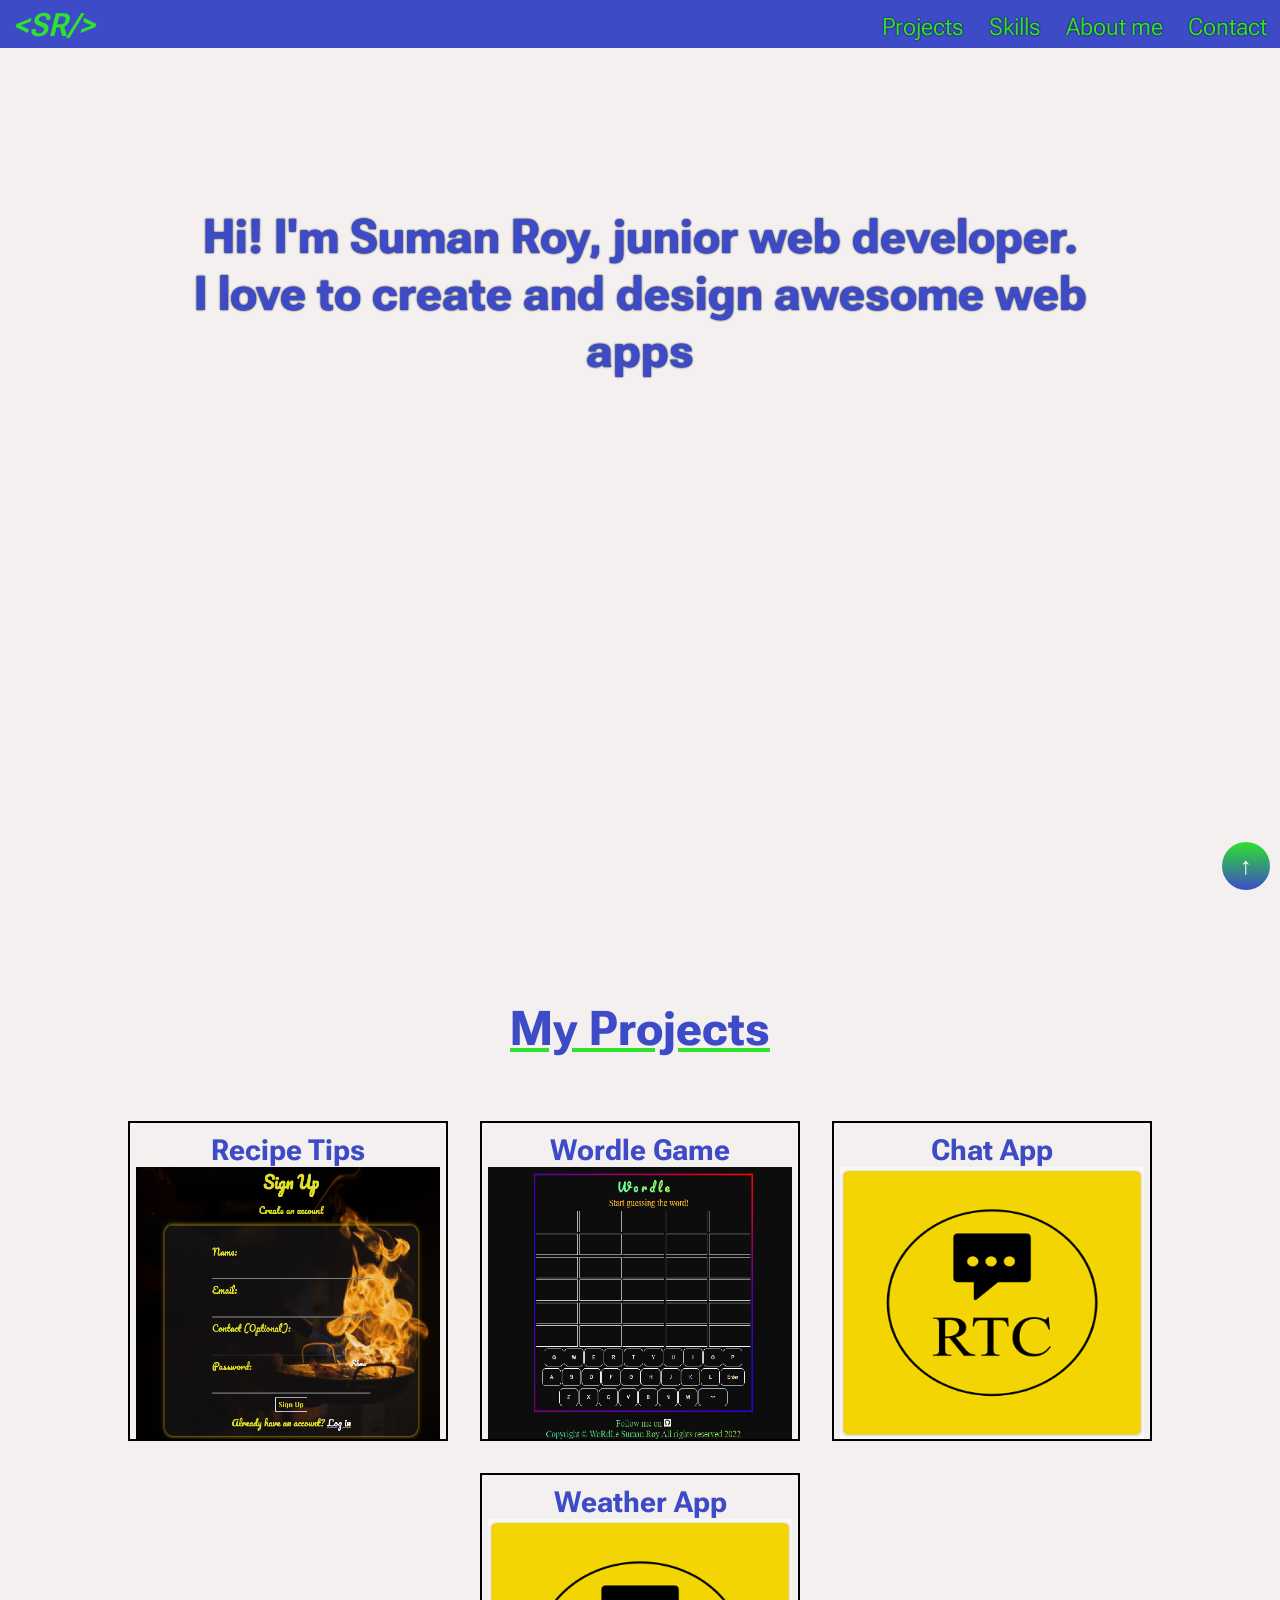
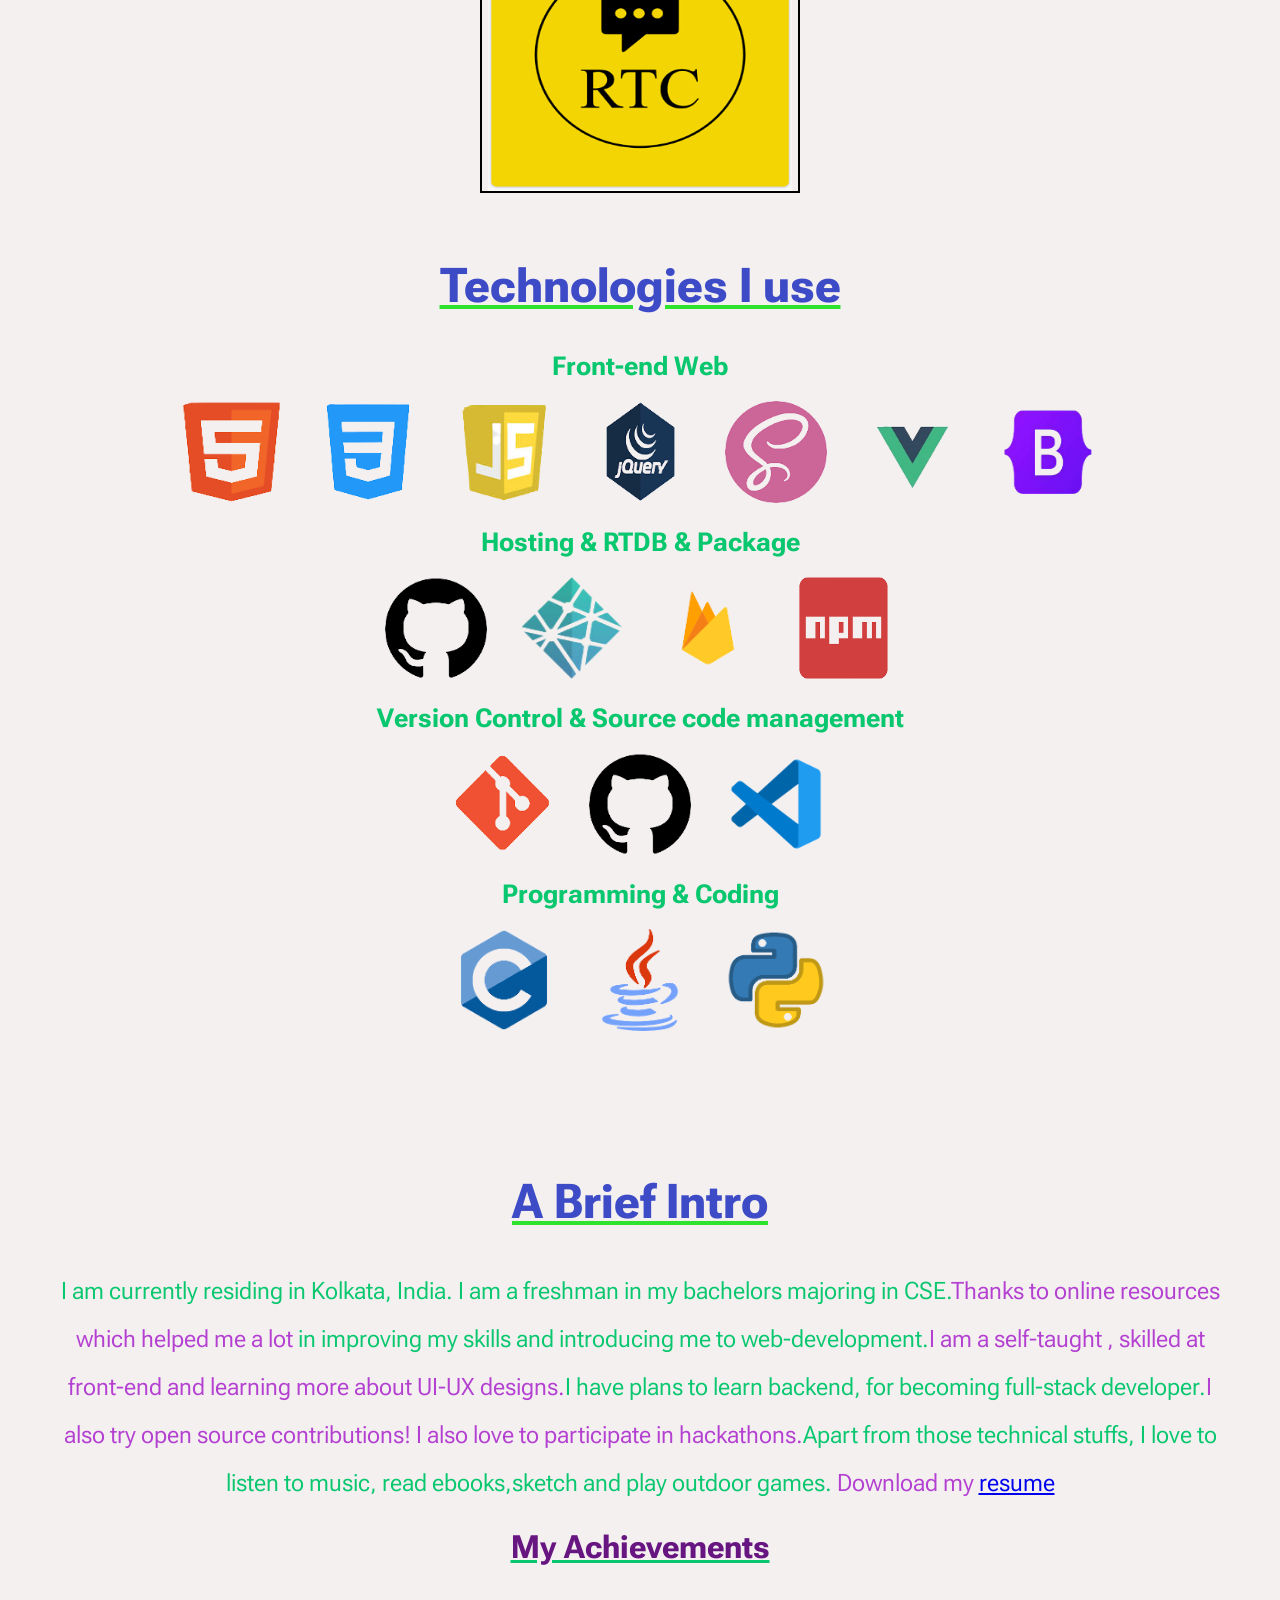
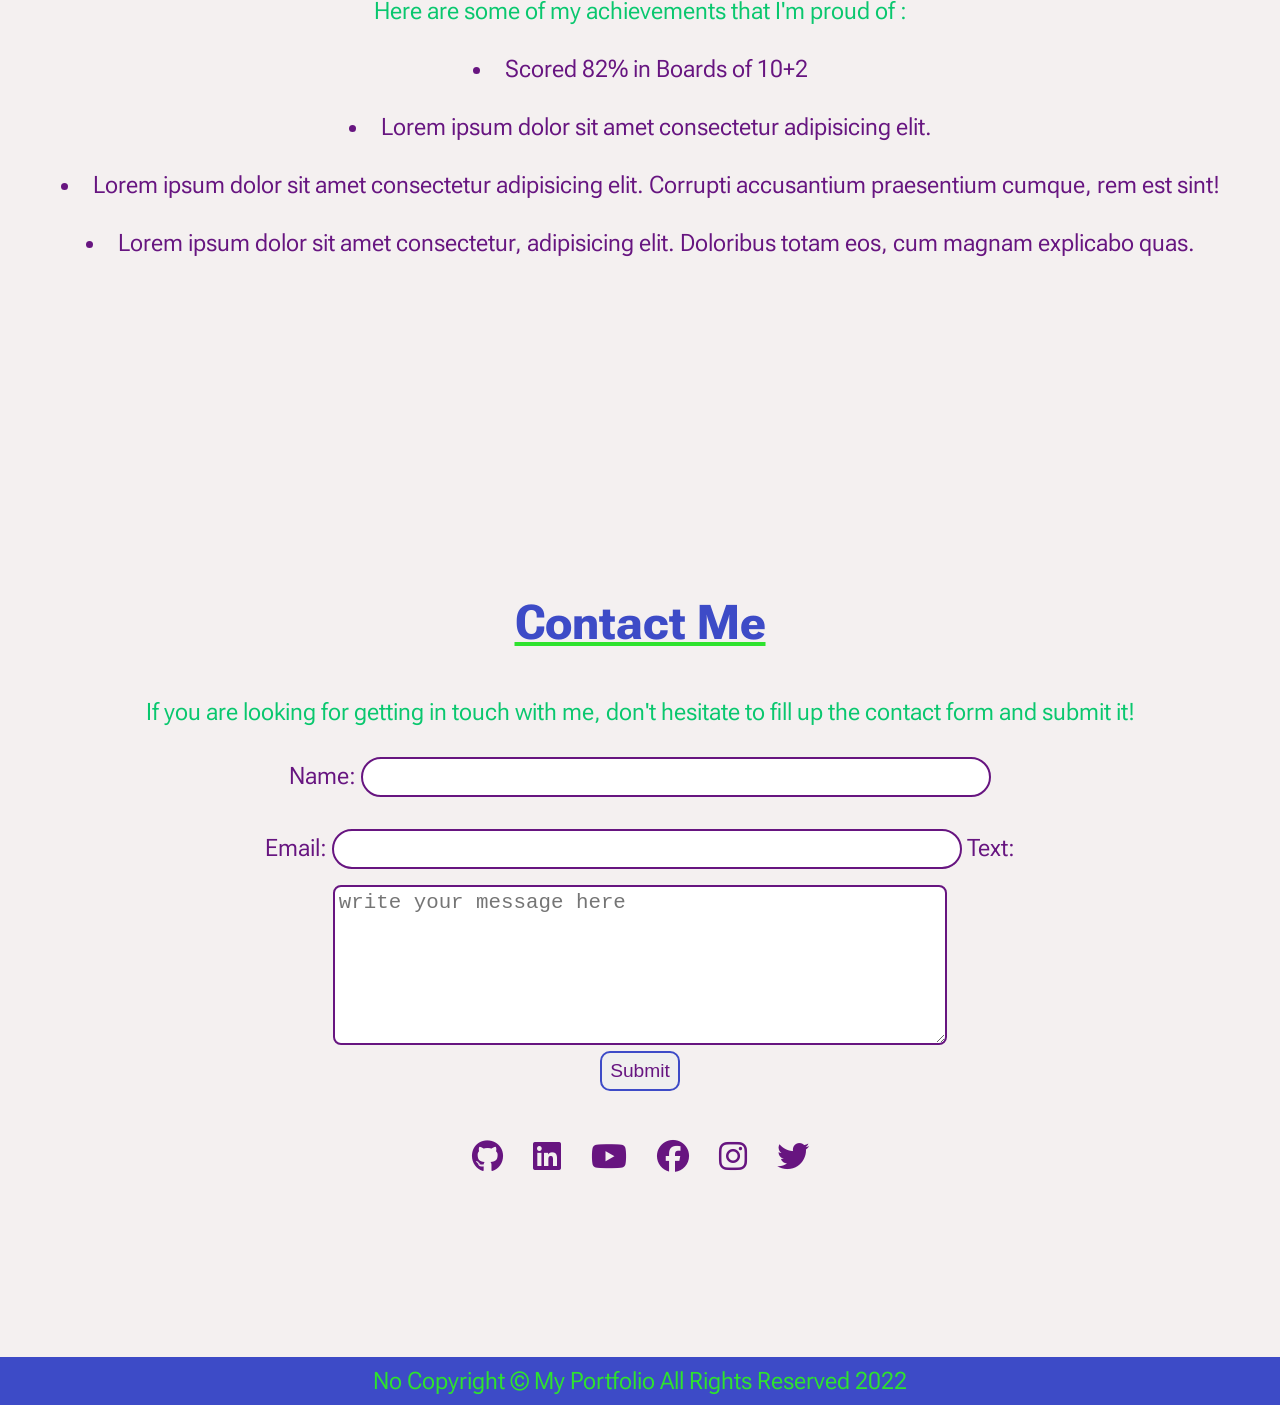
==== index.html @ 5d98a866 "need fixes:saving work" ====
<!DOCTYPE html>
<html lang="en">
<head>
    <meta charset="UTF-8">
    <meta http-equiv="X-UA-Compatible" content="IE=edge">
    <meta name="viewport" content="width=device-width, initial-scale=1.0">
    <title>Falling goo</title>
    <link rel="stylesheet" href="./style.css">
    <link rel="stylesheet" href="https://cdnjs.cloudflare.com/ajax/libs/font-awesome/6.1.1/css/all.min.css">
</head>
<body>
    <button type="button" id="scroll" onclick="scrollWindow()">&#x2191;</button>
    <div class="navbar">
        <div class="nav">
            <a href="#" class="logo" id="logo"> &lt;SR/&gt; </a>
            <a href="#scrollProjects" class="nav-item" id="1">Projects</a>
            <a href="#scrollSkills" class="nav-item" id="2">Skills</a>
            <a href="#scrollAbout" class="nav-item" id="3">About me</a>
            <a href="#contact" class="nav-item" id="4">Contact</a>
        </div>
    </div>
    <div class="container" id="container">

    </div>
    <svg>
        <defs>
            <filter id="goo">
                <feGaussianblur in="SourceGraphic"
                stdDeviation = '10'/>
                <feColorMatrix in="name" mode="matrix"
                values="1 0 0 0 0
                        0 1 0 0 0
                        0 0 1 0 0
                        0 0 0 25 -15"/>
                <feBlend in="SourceGraphic" />
            </filter>
        </defs>
    </svg>


    <!-- Profile Projects part -->
    <span id="scrollProjects"></span>
    <div class="projects reveal" id="projects">
        <h2>My Projects</h2>
    </div>
    
    <!-- Profile Skills -->
    <span id="scrollSkills"></span>
    <div class="skills reveal" id="skills">
        <div class="image-container ">
            <h2 >Technologies I use</h2>
            <h3>Front-end Web</h3>
           <img src="./images/html.png" alt="html">
           <img src="./images/css.png" alt="css">
           <img src="./images/js.png" alt="javascript">
           <img src="./images/jquery.png" alt="jquery">
           <img src="./images/sass.png" alt="scss">
           <img src="./images/vue.png" alt="vue3">
           <img src="./images/bootstrap.png" alt="bootstrap">
           <h3>Hosting & RTDB & Package</h3>
           <img src="./images/github.png" alt="github">
           <img src="./images/netlify.png" alt="netlify">
           <img src="./images/firebase.png" alt="firebase">
           <img src="./images/npm.png" alt="npm">
          <h3>Version Control & Source code management</h3>
          <img src="./images/git.png" alt="git">
          <img src="./images/github.png" alt="github">
          <img src="./images/vscode.png" alt="vscode">
          <h3>Programming & Coding</h3>
          <img src="./images/c.png" alt="c">
          <img src="./images/java.png" alt="java">
          <img src="./images/python.png" alt="python">
        </div>
    </div>
    <!-- Profile About part -->
    <span id="scrollAbout"></span>
    <div class="profile reveal" >
        <div class="about" id="about">
            <h2 >A Brief Intro</h2>
            <p id="intro">I am currently residing in Kolkata, India. I am a freshman in my bachelors majoring in CSE.<span>Thanks to online resources which helped me a lot </span> in improving my skills and introducing me to web-development.<span>I am a self-taught , skilled at front-end and learning more about UI-UX designs.</span>I have plans to learn backend, for becoming full-stack developer.<span>I also try open source contributions! I also love to participate in hackathons.</span>Apart from those technical stuffs, I love to listen to music, read ebooks,sketch and play outdoor games.
            <span>Download my <a href="#" id="resume">resume</a></span></p>
            <h3 id="achievements">My Achievements</h3>
            <p>Here are some of my achievements that I'm proud of : </p>
            <div class="achievements-ul">
              
            </div>
        </div>

    </div>
    <div class="contact reveal" id="contact">
        <h2>Contact Me</h2>
        <p>If you are looking for getting in touch with me, don't hesitate to fill up the contact form and submit it!</p>
        <div class="form">
           
            <form action="">
                <label for="name">Name:
                    <input type="text" required>
                </label>
                <label for="email">Email:
                    <input type="email" required>
                </label>
                <label for="area">Text:
                <textarea name="area" id="area" cols="50" rows="50" placeholder="write your message here"></textarea></label>
            
            </form>
            <button type="submit" id="submit">Submit</button>
           <div class="icon-holder">
            <i class="fa-brands fa-github"></i>
            <i class="fa-brands fa-linkedin"></i>
            <i class="fa-brands fa-youtube"></i>
            <i class="fa-brands fa-facebook"></i>
            <i class="fa-brands fa-instagram"></i>
            <i class="fa-brands fa-twitter"></i>
            
           
           </div>
        </div>
    </div> 
    <footer><p>
        No Copyright &copy; My Portfolio All Rights Reserved 2022
    </p></footer>
<script src="./script.js"></script>
</body>
</html>
---- style.css ----
@import url('https://fonts.googleapis.com/css2?family=Roboto+Flex&display=swap');
/* ReSet */
*,
*::before,
*::after{
    margin:0;
    padding:0;
    box-sizing: border-box;
}

:root{
    --warning: rgb(202, 202, 34);
    --body-bg:rgba(238, 231, 231, 0.596);
    --gold: goldenrod;
    --p-color:rgb(9, 199, 110);
    --span-color:rgb(103, 21, 128);
    --positive: rgb(46, 226, 46);
    --accent:rgba(61, 75, 199);
    --underlines:linear-gradient(60deg,rgba(61, 75, 199, 0.87),turquoise);

}

html{
    scroll-behavior: smooth;
    font-family: 'Roboto Flex', sans-serif;
    overflow-x:hidden;
}
/* scrollbar */
::-webkit-scrollbar{
    width:1rem;
    height:2rem;
}
::-webkit-scrollbar-track{
    background:var(--body-bg);
}
::-webkit-scrollbar-thumb{
    background:var(--p-color);
    border:2px solid var(--accent);
    border-radius: 20px;
}
body{
    height:auto;
    width:100%;
    background: var(--body-bg);
}
/* scrollTOTOp */
#scroll{
    right:10px;
    bottom:10px;
    height:3rem;
    width:3rem;
    font-size: 1.5rem;
    border-radius: 50%;
    color:white;
    background:linear-gradient(
        var(--positive),
        var(--accent)
       );
       border:none;
    position:fixed;
    cursor: pointer;
    z-index:1999;
    animation: jump 2000ms ease infinite;

}

@keyframes jump {
    from{
        transform: translateY(5px);
    }
    to{
        transform: translateY(-6px);
    }
}

/* Navigation */
.navbar{
    height:3rem;
    display: block;
    z-index:999;
    position: fixed;
    width:100%;
    background: var(--accent);
}
.nav{
    display: flex;
    justify-content: flex-end;

}
.nav-item{
    text-decoration: none;
    padding:0.8rem;
    font-size:1.5rem;
    color:var(--positive);
    text-shadow: 0 0 2px black;
    position: relative;
}
.nav-item:hover{
    color:white;
}
.nav-item::after{
    content:"";
    position: absolute;
    bottom:6px;
    left:0;
    height:3px;
    width:0;
    background: var(--positive);
}
.nav-item:hover::after{
    transition: all 300ms ease;
    width:100%;
}

.nav #logo{
    text-decoration: none;
    position: fixed;
    left:6px;
    color:var(--positive);
    font-style: italic;
    font-weight:600;
    font-size:2rem;
    margin:6px;
}

/* The animation of goo part */

.container{
    overflow:hidden;
    width:100%;
    height: 100vh;
    position: relative;
    filter:url(#goo);
}
#title{
    font-size:3rem;
    text-align: center;
    color:var(--accent);
    text-shadow: 0 0 2px black;
    margin-top:1rem;
    padding:12rem;
    user-select: none;
}

.particle{
    z-index:-1;
    height:110px;
    width:110px;
    border-radius: 50%;
    background: radial-gradient(rgb(193, 245, 167),var(--positive),
    rgb(85, 209, 13));
    /* background: rgb(35, 105, 102); */
    top:-20%;
    position: absolute;
    animation:drip 4000ms infinite;
}
/* animation drip */
@keyframes drip{
    0%{top:-20%;}
    30%{top:0%;}
    /* 80%{top:90%;} */
    100%{top:100%;}
}

.particle:nth-of-type(2n){
    height:60px;
    width:60px;
}
.particle:nth-of-type(3n){
    height:120px;
    width:120px;
}
/* customised delay and position X for the particles */
.particle:nth-child(1){
    left:25%;
    animation-delay: 400ms;
}
.particle:nth-child(2){
    left:5%;
    animation-delay: 900ms;
}
.particle:nth-child(3){
    left:25%;
    animation-delay: 400ms;
}
.particle:nth-child(4){
    left:5%;
    animation-delay: 1000ms;
}
.particle:nth-child(5){
    left:60%;
    animation-delay: 1200ms;
}
.particle:nth-child(6){
    left:2%;
    animation-delay: 800ms;
}
.particle:nth-child(7){
    right:25%;
    animation-delay: 2000ms;
}
.particle:nth-child(8){
    right:10%;
    animation-delay: 100ms;
}
.particle:nth-child(9){
    right:25%;
    animation-delay: 2500ms;
}
.particle:nth-child(10){
    left:100%;
    animation-delay: 330ms;
}
.particle:nth-child(11){
    left:103%;
    animation-delay: 350ms;
}
.particle:nth-child(12){
    left:41%;
    animation-delay: 668ms;
}
.particle:nth-child(13){
    left:41%;
    animation-delay: 900ms;
}
.particle:nth-child(14){
    right:15%;
    animation-delay: 7000ms;
}
.particle:nth-child(15){
    right:10%;
    animation-delay: 4000ms;
}

.border{
    height:1rem;
    width:100%;
    position: absolute;
    background:black;
    top:0;
}

svg{
    height:4rem;
}
/* Projects part */
.projects{
    margin-top:0;
    margin-left:auto;
    margin-right:auto;
    min-height:90vh;
    width:100vw;
    text-align: center;
    user-select: none;
}
.projects h2,.skills h2,.about h2,.contact h2{
    font-size:3rem;    
    padding:2rem 0;
    text-decoration: underline;
    text-decoration-color: var(--positive);
    text-underline-position: middle;
    color:var(--accent);                 
}
.myprojects{
    margin-top:1rem;
    display: flex;
    justify-content: center;
    align-items: center;
    flex-wrap: wrap;
}

/* onclick styled classes */
.project-box{
    margin:1rem 1rem;
    height:20rem;
    width:20rem;
    border:2px solid black;
    /* background:white; */
    color:var(--accent);
    position: relative;
    cursor: pointer;
}
.project-box img{
   height: 17rem;
   width:19rem;
}
.clickedp{
    position: absolute;
    width:50%;
    height:60%;
    z-index:45;
    background:rgba(37, 39, 39, 0.99);
}
.project-box h3{
    margin-top:10px;
    font-size:1.8rem;
}


/* SKills part */
.skills{
    margin:0 auto;
    padding:1rem;
    min-height:100vh;
    width:100vw;
    text-align: center;
    user-select: none;
}

.image-container{
    padding:0;
}
.reveal{
    position: relative;
    transform:translateY(300px);
    opacity: 0;
    transition: 1000ms all ease;
}

.reveal.active{
    transform:translateY(0);
    opacity: 1;
}
.skills img{
    height:7rem;
    width:7rem;
    margin:10px;
    padding:5px;
}
.skills img:hover{
    transform:scale(1.008);
    box-shadow: 0 0 12px var(--accent);
}

.skills h3{
    margin:5px auto;
    font-size:1.6rem;
    color:var(--p-color);
}

/* profile part */
.profile{
    margin-top:1rem;
    padding:1rem;
    min-height:100vh;
    margin-left:auto;
    margin-right:auto;
    position: relative;
    user-select: none;
    /* background:#5565; */
}

/* About part */
.about{
    text-align: center;
    padding:0;
}

.about p,.about li,.contact p,footer p{
    font-size:1.5rem;
    line-height:1.2;
    padding:5px 2rem;
    color:var(--p-color);
    line-height: 2;
}
.about span{
    color:rgb(180, 64, 209);
}

#achievements{
    margin:1rem;
    font-size:2rem;
    color:var(--span-color);
    text-decoration: underline;
    text-decoration-color: var(--p-color);
}
.achievements-ul{
    text-align: center;
}
.achievements-ul li{
    color:var(--span-color);
}

/* Contact me */
.contact{
    margin:1rem auto;
    padding:1rem;
    width:100vw;
    text-align: center;
    min-height:100vh;
    position: relative;
    user-select: none;
    display: flex;
    flex-direction: column;
    justify-content: center;

    align-items: center;
}


.form{
    display: flex;
    flex-direction: column;
    justify-content: center;
    align-items: center;
    height:30rem;
    width:48rem;
}
label{
    font-size:1.5rem;
    color:var(--span-color)
}
.contact input{
    height:2.5rem;
    width:82%;
    margin:1rem auto;
    color:var(--p-color);
    padding:4px;
    border:2px solid var(--span-color);
    border-radius: 20px;
    font-size: 1.3rem;
    outline: none;
}
.form textarea{
    width:80%;
    outline:none;
    color:var(--p-color);
    padding:4px;
    font-size: 1.3rem;
    border:2px solid var(--span-color);
    border-radius:8px;
    max-height:10rem;
}
.form button{
    height:3rem;
    font-size:1.2rem;
    color:var(--span-color);
    border:2px solid var(--accent);
    border-radius: 10px;
    width:5rem;
    cursor:pointer;
}

.icon-holder{
    height:5rem;
    width:calc(100% - 1rem);
    margin:2rem auto;
    display: flex;
    justify-content: center;
    align-items: center;
}
.fa-brands{
    font-size:2rem;
    padding:5px;
    margin:0 10px;
    color:var(--span-color);
    cursor: pointer;
}
.fa-brands:hover,.form button:hover{
    transform: scale(1.08);
    color:var(--positive);
}

footer{
    height:3rem;
    background: var(--accent);
}
footer p{
    padding:0;
    text-align: center;
    color:var(--positive);
}

@media screen and (max-width:670px){
    .nav-item{
        margin-top:0.5rem;
        font-size:1.1rem;
        padding:0.3rem;
    }
    .nav-item::after{
        bottom:1px;
    }

    #title{
        font-size:2.3rem;
        padding:8rem;

    }
    .projects h2,.skills h2,.about h2,.contact h2{
        font-size:2.2rem;
    }
    .project-box{
        height: 15rem;
        width:15rem;
    }
    .project-box img{
        height:12rem;
        width:13rem;
    }
    .project-box h3{
        font-size:1.5rem;
    }
    .clickedp{
        width:90%;
        height:15rem;
    }
    .form{
        width:32rem;
    }
    .contact p,.about p,.skills p,.achievements-ul li{
        font-size:1.3rem;
    }
    footer p{
        font-size:1.2rem;
    }
}
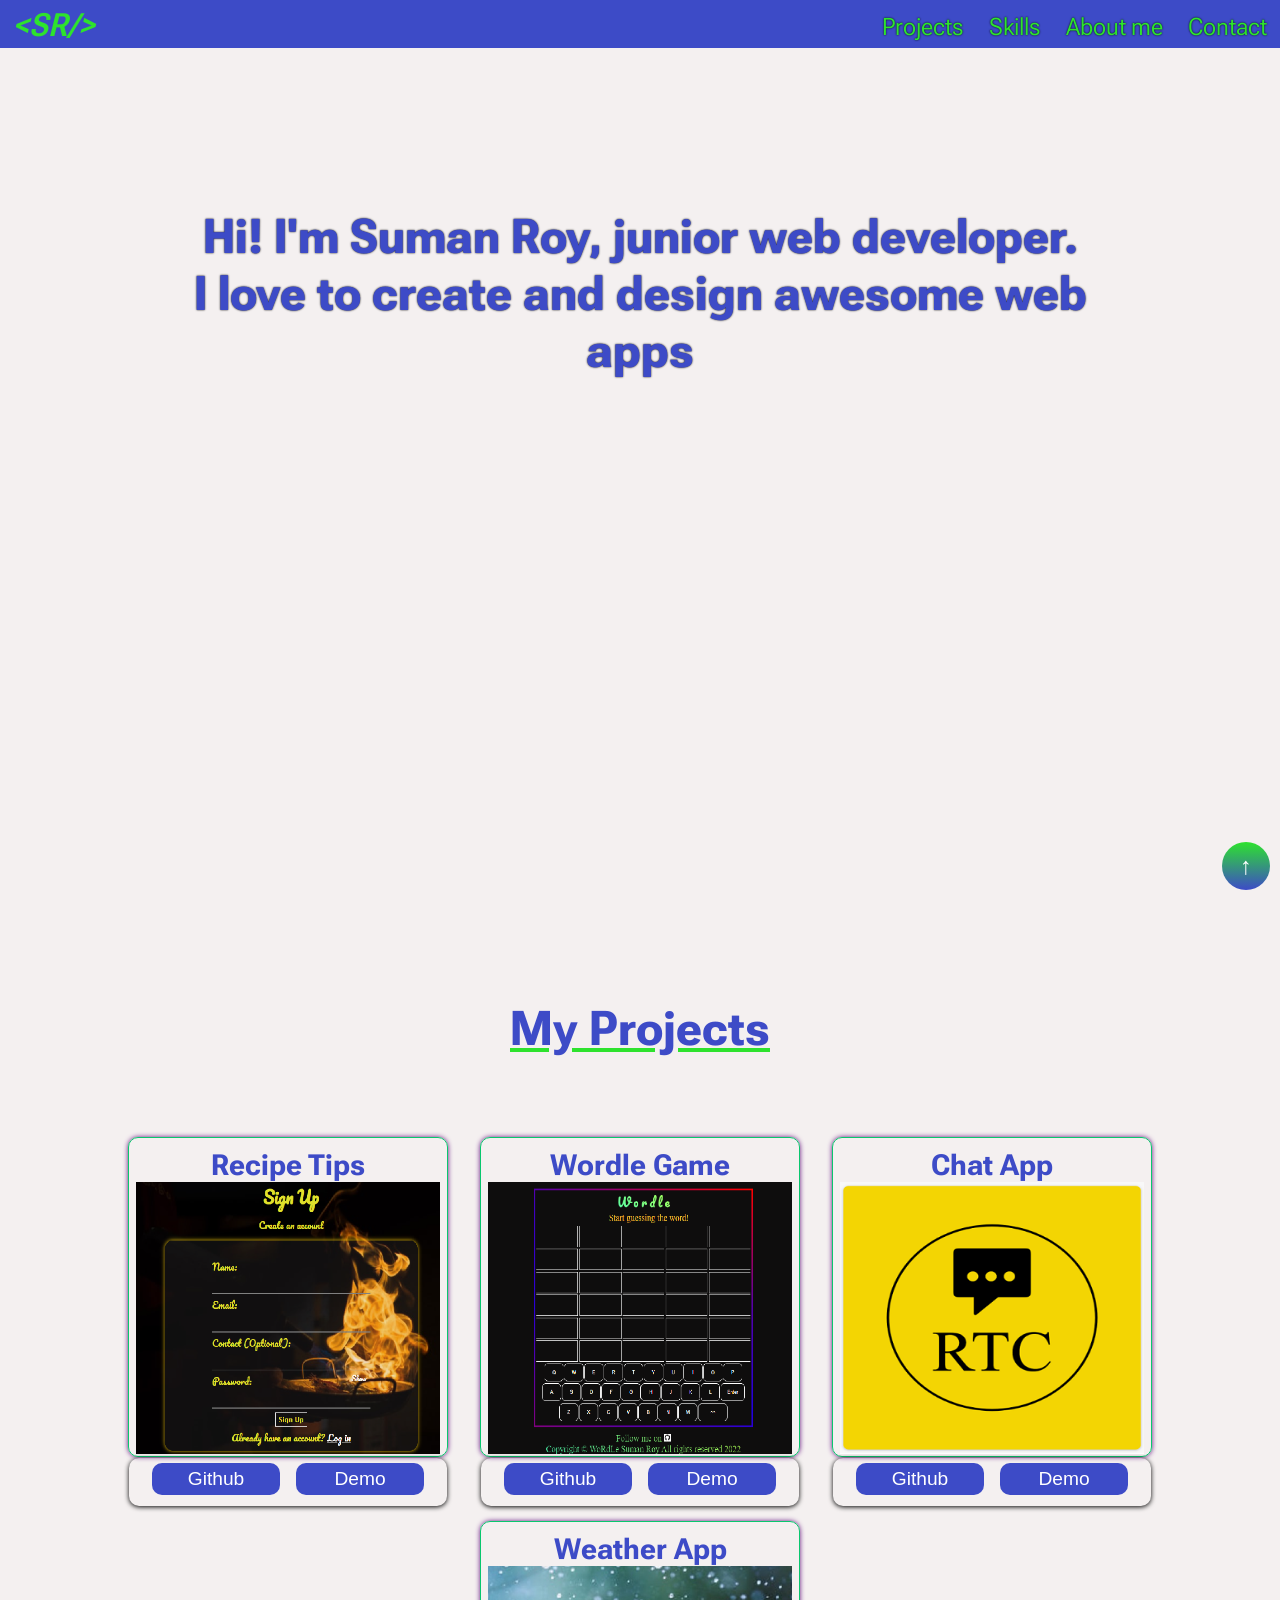
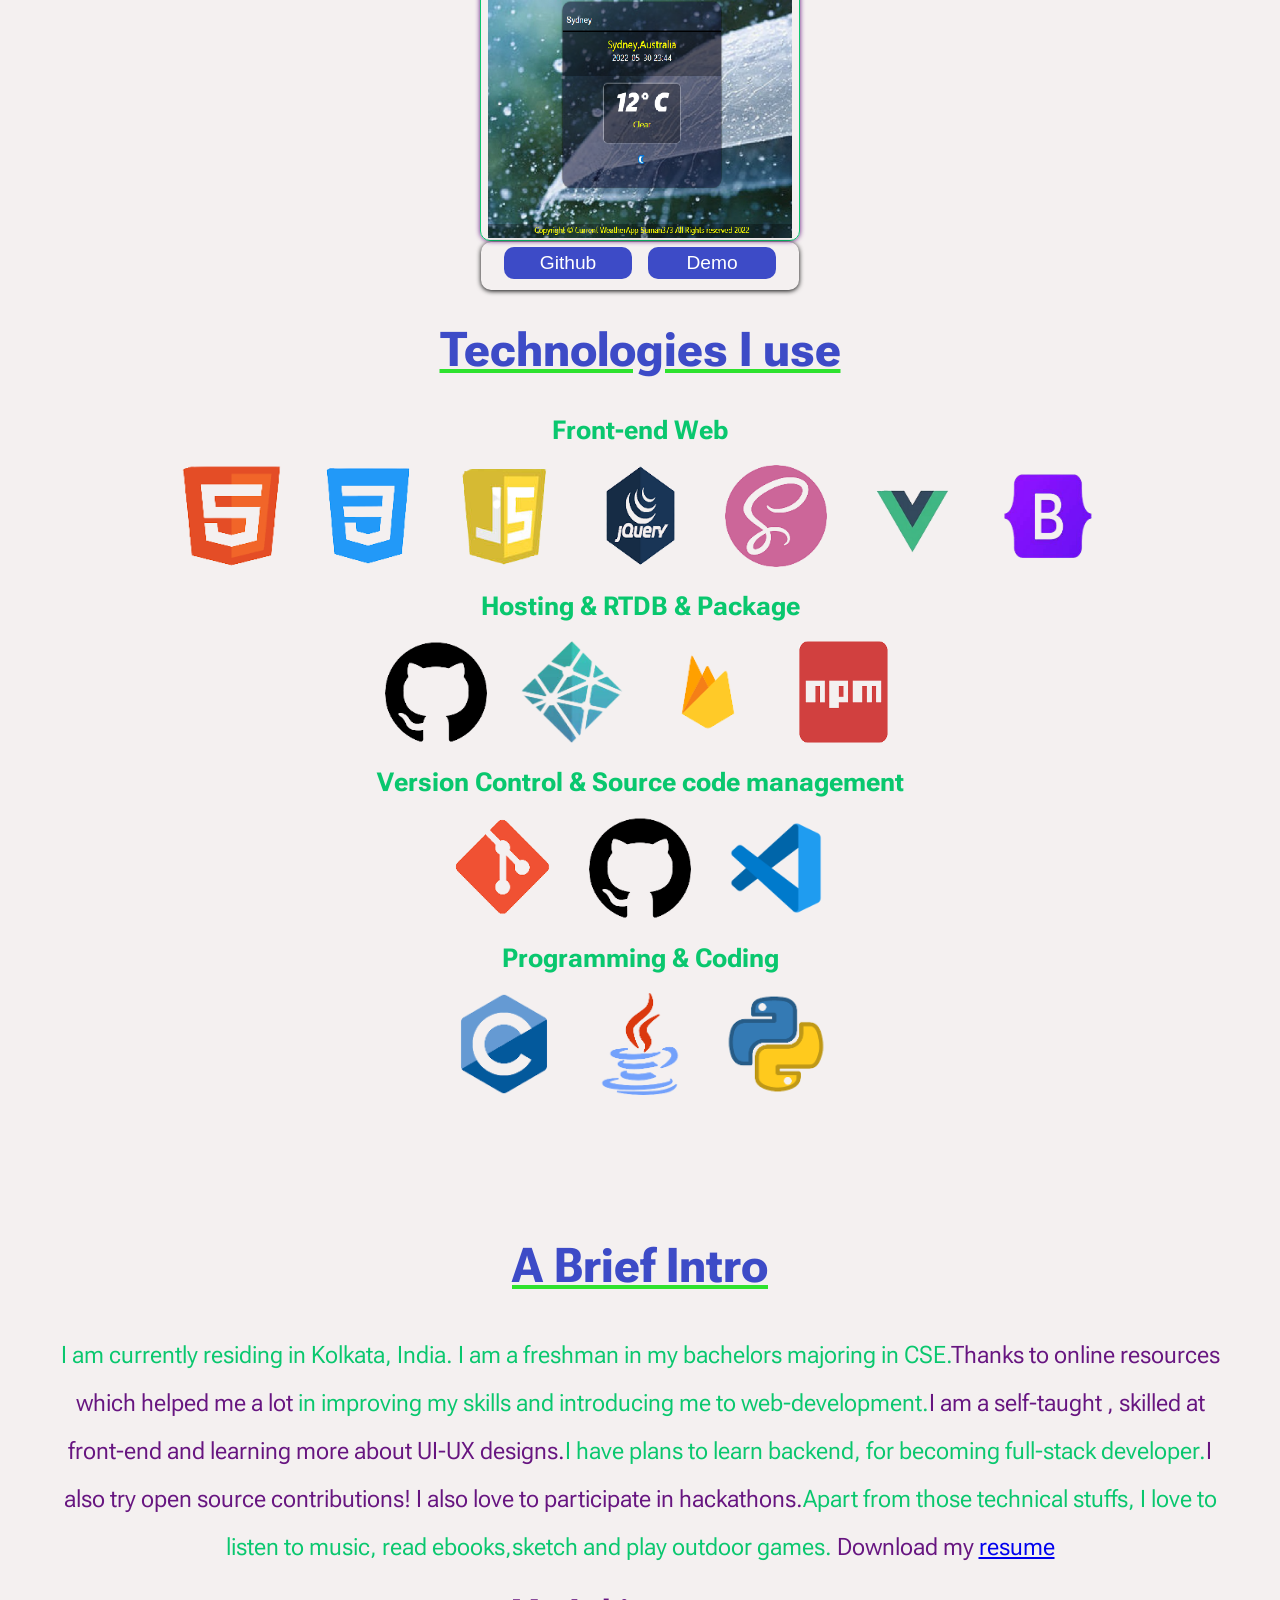
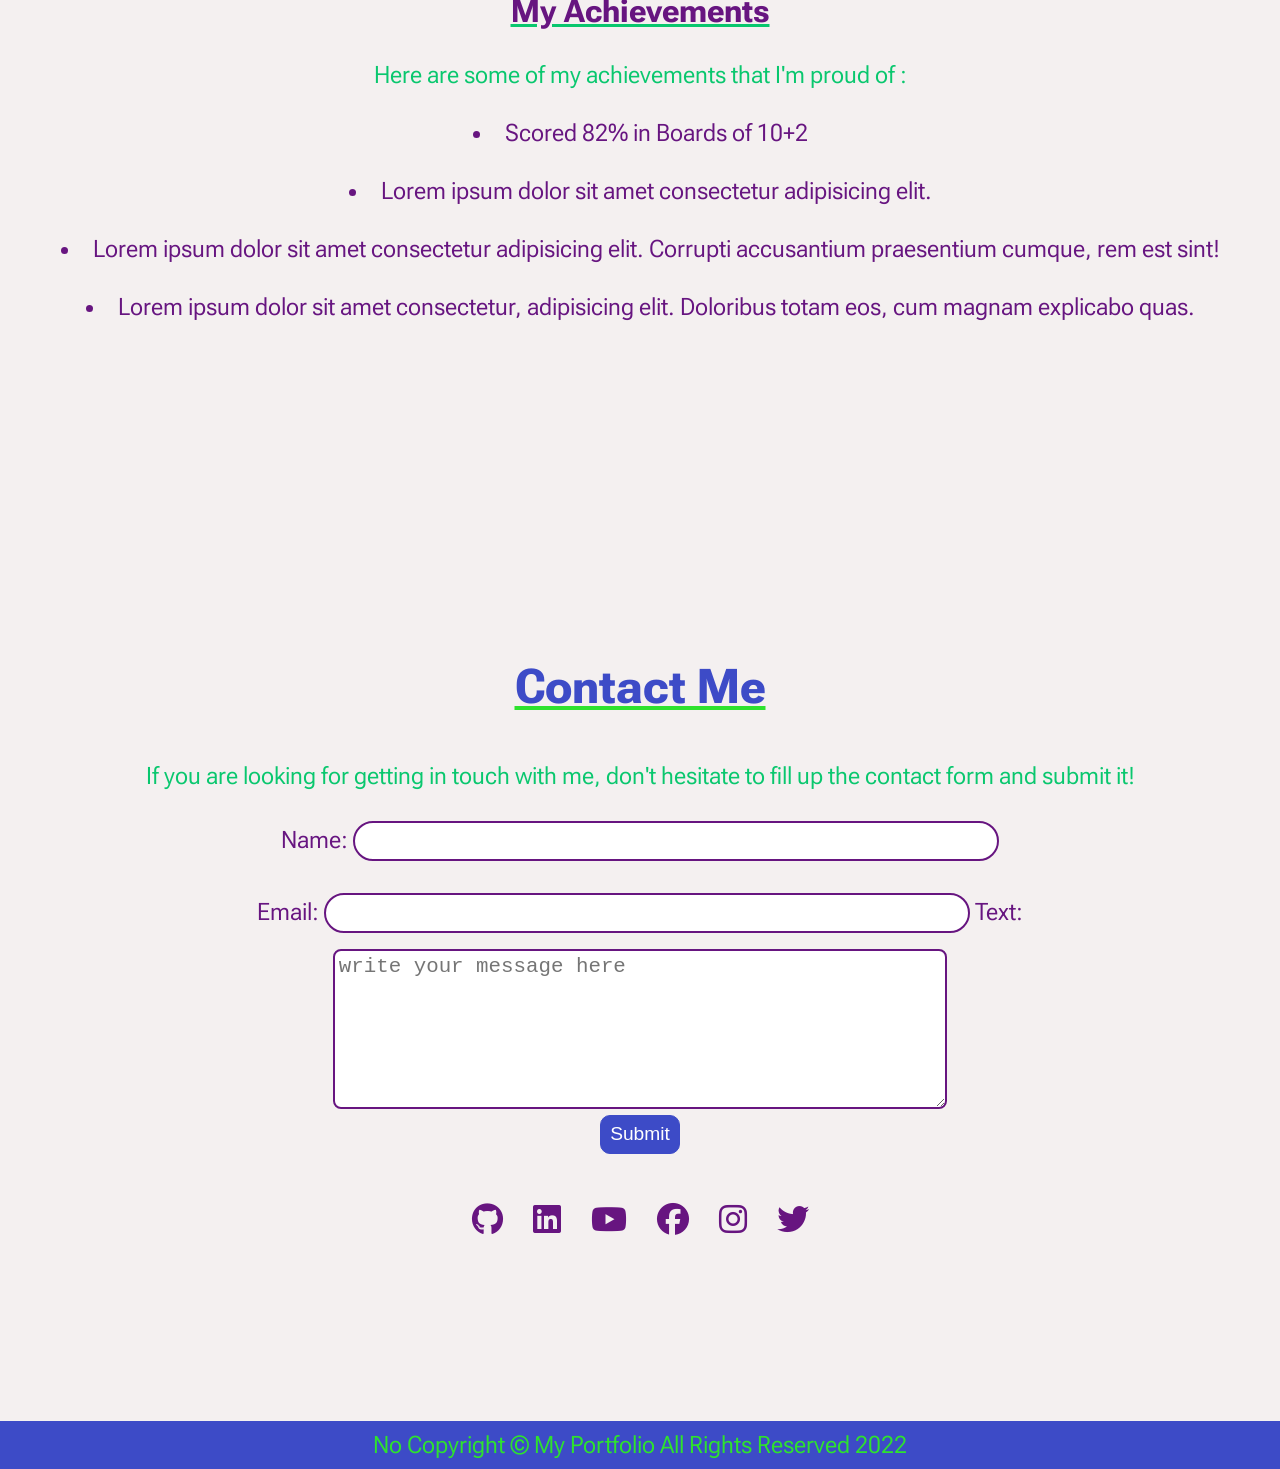
==== commit 804553d7: "V1.1:Deployed" ====
--- a/index.html
+++ b/index.html
@@ -4,19 +4,21 @@
     <meta charset="UTF-8">
     <meta http-equiv="X-UA-Compatible" content="IE=edge">
     <meta name="viewport" content="width=device-width, initial-scale=1.0">
-    <title>Falling goo</title>
+    <title>My Portfolio</title>
     <link rel="stylesheet" href="./style.css">
     <link rel="stylesheet" href="https://cdnjs.cloudflare.com/ajax/libs/font-awesome/6.1.1/css/all.min.css">
+    <link rel="icon" href="https://encrypted-tbn0.gstatic.com/images?q=tbn:ANd9GcTXpwRd5XVJrME0eSYIua3Ft7tinL1A0riEcg&usqp=CAU">
 </head>
 <body>
     <button type="button" id="scroll" onclick="scrollWindow()">&#x2191;</button>
     <div class="navbar">
-        <div class="nav">
-            <a href="#" class="logo" id="logo"> &lt;SR/&gt; </a>
+        <div class="nav" id="nav">
+            <a class="logo" id="logo"> &lt;SR/&gt; </a>
             <a href="#scrollProjects" class="nav-item" id="1">Projects</a>
             <a href="#scrollSkills" class="nav-item" id="2">Skills</a>
             <a href="#scrollAbout" class="nav-item" id="3">About me</a>
             <a href="#contact" class="nav-item" id="4">Contact</a>
+            <a href="#" onclick="menu()" id="hamburger">|||</a>
         </div>
     </div>
     <div class="container" id="container">
@@ -101,9 +103,9 @@
                 </label>
                 <label for="area">Text:
                 <textarea name="area" id="area" cols="50" rows="50" placeholder="write your message here"></textarea></label>
-            
             </form>
             <button type="submit" id="submit">Submit</button>
+            
            <div class="icon-holder">
             <i class="fa-brands fa-github"></i>
             <i class="fa-brands fa-linkedin"></i>
--- a/style.css
+++ b/style.css
@@ -1,268 +1,325 @@
+/* Author: Suman Roy
+Started and finished by Suman Roy
+No copyright, 2022 @Suman373
+*/
+
 @import url('https://fonts.googleapis.com/css2?family=Roboto+Flex&display=swap');
+
 /* ReSet */
 *,
 *::before,
-*::after{
-    margin:0;
-    padding:0;
+*::after {
+    margin: 0;
+    padding: 0;
     box-sizing: border-box;
 }
 
-:root{
+:root {
     --warning: rgb(202, 202, 34);
-    --body-bg:rgba(238, 231, 231, 0.596);
+    --body-bg: rgba(238, 231, 231, 0.596);
     --gold: goldenrod;
-    --p-color:rgb(9, 199, 110);
-    --span-color:rgb(103, 21, 128);
+    --p-color: rgb(9, 199, 110);
+    --span-color: rgb(103, 21, 128);
     --positive: rgb(46, 226, 46);
-    --accent:rgba(61, 75, 199);
-    --underlines:linear-gradient(60deg,rgba(61, 75, 199, 0.87),turquoise);
-
-}
-
-html{
+    --accent: rgba(61, 75, 199);
+    --underlines: linear-gradient(60deg, rgba(61, 75, 199, 0.87), turquoise);
+
+}
+
+html {
     scroll-behavior: smooth;
     font-family: 'Roboto Flex', sans-serif;
-    overflow-x:hidden;
-}
+    overflow-x: hidden;
+}
+
+button,
+a {
+    cursor: pointer;
+}
+
 /* scrollbar */
-::-webkit-scrollbar{
-    width:1rem;
-    height:2rem;
-}
-::-webkit-scrollbar-track{
-    background:var(--body-bg);
-}
-::-webkit-scrollbar-thumb{
-    background:var(--p-color);
-    border:2px solid var(--accent);
+::-webkit-scrollbar {
+    width: 1rem;
+    height: 2rem;
+}
+
+::-webkit-scrollbar-track {
+    background: var(--body-bg);
+}
+
+::-webkit-scrollbar-thumb {
+    background: var(--p-color);
+    border: 2px solid var(--accent);
     border-radius: 20px;
 }
-body{
-    height:auto;
-    width:100%;
+
+body {
+    height: auto;
+    width: 100%;
     background: var(--body-bg);
 }
+
 /* scrollTOTOp */
-#scroll{
-    right:10px;
-    bottom:10px;
-    height:3rem;
-    width:3rem;
+#scroll {
+    right: 10px;
+    bottom: 10px;
+    height: 3rem;
+    width: 3rem;
     font-size: 1.5rem;
     border-radius: 50%;
-    color:white;
-    background:linear-gradient(
-        var(--positive),
-        var(--accent)
-       );
-       border:none;
-    position:fixed;
+    color: white;
+    background: linear-gradient(var(--positive),
+            var(--accent));
+    border: none;
+    position: fixed;
     cursor: pointer;
-    z-index:1999;
+    z-index: 1999;
     animation: jump 2000ms ease infinite;
 
 }
 
 @keyframes jump {
-    from{
+    from {
         transform: translateY(5px);
     }
-    to{
+
+    to {
         transform: translateY(-6px);
     }
 }
 
 /* Navigation */
-.navbar{
-    height:3rem;
+.navbar {
+    height: 3rem;
     display: block;
-    z-index:999;
+    z-index: 999;
     position: fixed;
-    width:100%;
+    width: 100%;
     background: var(--accent);
 }
-.nav{
+
+.nav {
     display: flex;
     justify-content: flex-end;
 
 }
-.nav-item{
+
+/* ham btn */
+#hamburger {
+    display: none;
+}
+
+.nav-item {
     text-decoration: none;
-    padding:0.8rem;
-    font-size:1.5rem;
-    color:var(--positive);
+    padding: 0.8rem;
+    font-size: 1.5rem;
+    color: var(--positive);
     text-shadow: 0 0 2px black;
     position: relative;
 }
-.nav-item:hover{
-    color:white;
-}
-.nav-item::after{
-    content:"";
+
+.nav-item:hover {
+    color: white;
+}
+
+.nav-item::after {
+    content: "";
     position: absolute;
-    bottom:6px;
-    left:0;
-    height:3px;
-    width:0;
+    bottom: 6px;
+    left: 0;
+    height: 3px;
+    width: 0;
     background: var(--positive);
 }
-.nav-item:hover::after{
+
+.nav-item:hover::after {
     transition: all 300ms ease;
-    width:100%;
-}
-
-.nav #logo{
+    width: 100%;
+}
+
+.nav #logo {
     text-decoration: none;
     position: fixed;
-    left:6px;
-    color:var(--positive);
+    left: 6px;
+    color: var(--positive);
     font-style: italic;
-    font-weight:600;
-    font-size:2rem;
-    margin:6px;
+    font-weight: 600;
+    font-size: 2rem;
+    margin: 6px;
 }
 
 /* The animation of goo part */
 
-.container{
-    overflow:hidden;
-    width:100%;
+.container {
+    overflow: hidden;
+    width: 100%;
     height: 100vh;
     position: relative;
-    filter:url(#goo);
-}
-#title{
-    font-size:3rem;
+    filter: url(#goo);
+}
+
+#title {
+    font-size: 3rem;
     text-align: center;
-    color:var(--accent);
+    color: var(--accent);
     text-shadow: 0 0 2px black;
-    margin-top:1rem;
-    padding:12rem;
+    margin-top: 1rem;
+    padding: 12rem;
     user-select: none;
 }
 
-.particle{
-    z-index:-1;
-    height:110px;
-    width:110px;
+.particle {
+    z-index: -1;
+    height: 110px;
+    width: 110px;
     border-radius: 50%;
-    background: radial-gradient(rgb(193, 245, 167),var(--positive),
-    rgb(85, 209, 13));
+    background: radial-gradient(rgb(193, 245, 167), var(--positive),
+            rgb(85, 209, 13));
     /* background: rgb(35, 105, 102); */
-    top:-20%;
+    top: -20%;
     position: absolute;
-    animation:drip 4000ms infinite;
-}
+    animation: drip 4000ms infinite;
+}
+
 /* animation drip */
-@keyframes drip{
-    0%{top:-20%;}
-    30%{top:0%;}
+@keyframes drip {
+    0% {
+        top: -20%;
+    }
+
+    30% {
+        top: 0%;
+    }
+
     /* 80%{top:90%;} */
-    100%{top:100%;}
-}
-
-.particle:nth-of-type(2n){
-    height:60px;
-    width:60px;
-}
-.particle:nth-of-type(3n){
-    height:120px;
-    width:120px;
-}
+    100% {
+        top: 100%;
+    }
+}
+
+.particle:nth-of-type(2n) {
+    height: 60px;
+    width: 60px;
+}
+
+.particle:nth-of-type(3n) {
+    height: 120px;
+    width: 120px;
+}
+
 /* customised delay and position X for the particles */
-.particle:nth-child(1){
-    left:25%;
+.particle:nth-child(1) {
+    left: 25%;
     animation-delay: 400ms;
 }
-.particle:nth-child(2){
-    left:5%;
+
+.particle:nth-child(2) {
+    left: 5%;
     animation-delay: 900ms;
 }
-.particle:nth-child(3){
-    left:25%;
+
+.particle:nth-child(3) {
+    left: 25%;
     animation-delay: 400ms;
 }
-.particle:nth-child(4){
-    left:5%;
+
+.particle:nth-child(4) {
+    left: 5%;
     animation-delay: 1000ms;
 }
-.particle:nth-child(5){
-    left:60%;
+
+.particle:nth-child(5) {
+    left: 60%;
     animation-delay: 1200ms;
 }
-.particle:nth-child(6){
-    left:2%;
+
+.particle:nth-child(6) {
+    left: 2%;
     animation-delay: 800ms;
 }
-.particle:nth-child(7){
-    right:25%;
+
+.particle:nth-child(7) {
+    right: 25%;
     animation-delay: 2000ms;
 }
-.particle:nth-child(8){
-    right:10%;
+
+.particle:nth-child(8) {
+    right: 10%;
     animation-delay: 100ms;
 }
-.particle:nth-child(9){
-    right:25%;
+
+.particle:nth-child(9) {
+    right: 25%;
     animation-delay: 2500ms;
 }
-.particle:nth-child(10){
-    left:100%;
+
+.particle:nth-child(10) {
+    left: 100%;
     animation-delay: 330ms;
 }
-.particle:nth-child(11){
-    left:103%;
+
+.particle:nth-child(11) {
+    left: 103%;
     animation-delay: 350ms;
 }
-.particle:nth-child(12){
-    left:41%;
+
+.particle:nth-child(12) {
+    left: 41%;
     animation-delay: 668ms;
 }
-.particle:nth-child(13){
-    left:41%;
+
+.particle:nth-child(13) {
+    left: 41%;
     animation-delay: 900ms;
 }
-.particle:nth-child(14){
-    right:15%;
+
+.particle:nth-child(14) {
+    right: 15%;
     animation-delay: 7000ms;
 }
-.particle:nth-child(15){
-    right:10%;
+
+.particle:nth-child(15) {
+    right: 10%;
     animation-delay: 4000ms;
 }
 
-.border{
-    height:1rem;
-    width:100%;
+.border {
+    height: 1rem;
+    width: 100%;
     position: absolute;
-    background:black;
-    top:0;
-}
-
-svg{
-    height:4rem;
-}
+    background: black;
+    top: 0;
+}
+
+svg {
+    height: 4rem;
+}
+
 /* Projects part */
-.projects{
-    margin-top:0;
-    margin-left:auto;
-    margin-right:auto;
-    min-height:90vh;
-    width:100vw;
+.projects {
+    margin-top: 0;
+    margin-left: auto;
+    margin-right: auto;
+    min-height: 90vh;
+    width: 100vw;
     text-align: center;
     user-select: none;
 }
-.projects h2,.skills h2,.about h2,.contact h2{
-    font-size:3rem;    
-    padding:2rem 0;
+
+.projects h2,
+.skills h2,
+.about h2,
+.contact h2 {
+    font-size: 3rem;
+    padding: 2rem 0;
     text-decoration: underline;
     text-decoration-color: var(--positive);
     text-underline-position: middle;
-    color:var(--accent);                 
-}
-.myprojects{
-    margin-top:1rem;
+    color: var(--accent);
+}
+
+.myprojects {
+    margin-top: 1rem;
     display: flex;
     justify-content: center;
     align-items: center;
@@ -270,124 +327,177 @@
 }
 
 /* onclick styled classes */
-.project-box{
-    margin:1rem 1rem;
-    height:20rem;
-    width:20rem;
-    border:2px solid black;
-    /* background:white; */
-    color:var(--accent);
+.project-box {
+    margin: 2rem 1rem;
+    height: 20rem;
+    width: 20rem;
+    border: 1px solid var(--p-color);
+    color: var(--accent);
     position: relative;
     cursor: pointer;
-}
-.project-box img{
-   height: 17rem;
-   width:19rem;
-}
-.clickedp{
-    position: absolute;
-    width:50%;
-    height:60%;
-    z-index:45;
-    background:rgba(37, 39, 39, 0.99);
-}
-.project-box h3{
-    margin-top:10px;
-    font-size:1.8rem;
-}
-
+    border-radius: 10px;
+    box-shadow: 0 0 5px var(--span-color);
+}
+
+.project-box img {
+    height: 17rem;
+    width: 19rem;
+}
+
+.project-box:hover {
+    transform: scale(1.009);
+}
+
+.project-box h3 {
+    margin-top: 10px;
+    font-size: 1.8rem;
+}
+
+/* shows button below project cards */
+.btn-Container {
+    height: 3rem;
+    width: 100%;
+    border-radius: 10px;
+    box-shadow: 0 1px 5px black;
+}
+.btn:hover{
+    background: var(--positive);
+}
+.btn-Container button {
+    margin: 5px 0.5rem;
+    height: 2rem;
+    width: 8rem;
+    color: white;
+    background: var(--accent);
+    border:none;
+    border-radius: 10px;
+    font-size: 1.2rem;
+}
+
+
+/* when the project cards are clicked */
+.clickedp {
+    position: relative;
+    width: 25rem;
+    height: 25rem;
+    z-index: 45;
+    color: var(--span-color);
+    text-shadow: -1px 0 1px black;
+    border-radius: 15px;
+    background: linear-gradient(to top, #37ecba 0%,
+            #72afd3 100%);
+    box-shadow: 0 0 10px black;
+    transition: all 400ms cubic-bezier(0.175, 0.885, 0.32, 1.275);
+}
+
+.clickedp p {
+    font-size: 1.5rem;
+    margin: 4rem auto;
+    padding: 1rem;
+}
+
+.clickedp .btn-Container {
+    display: none;
+}
 
 /* SKills part */
-.skills{
-    margin:0 auto;
-    padding:1rem;
-    min-height:100vh;
-    width:100vw;
+.skills {
+    margin: 0 auto;
+    padding: 1rem;
+    min-height: 100vh;
+    width: 100vw;
     text-align: center;
     user-select: none;
 }
 
-.image-container{
-    padding:0;
-}
-.reveal{
+.image-container {
+    padding: 0;
+}
+
+.reveal {
     position: relative;
-    transform:translateY(300px);
+    transform: translateY(300px);
     opacity: 0;
     transition: 1000ms all ease;
 }
 
-.reveal.active{
-    transform:translateY(0);
+.reveal.active {
+    transform: translateY(0);
     opacity: 1;
 }
-.skills img{
-    height:7rem;
-    width:7rem;
-    margin:10px;
-    padding:5px;
-}
-.skills img:hover{
-    transform:scale(1.008);
+
+.skills img {
+    height: 7rem;
+    width: 7rem;
+    margin: 10px;
+    padding: 5px;
+}
+
+.skills img:hover {
+    transform: scale(1.008);
     box-shadow: 0 0 12px var(--accent);
 }
 
-.skills h3{
-    margin:5px auto;
-    font-size:1.6rem;
-    color:var(--p-color);
+.skills h3 {
+    margin: 5px auto;
+    font-size: 1.6rem;
+    color: var(--p-color);
 }
 
 /* profile part */
-.profile{
-    margin-top:1rem;
-    padding:1rem;
-    min-height:100vh;
-    margin-left:auto;
-    margin-right:auto;
+.profile {
+    margin-top: 1rem;
+    padding: 1rem;
+    min-height: 100vh;
+    margin-left: auto;
+    margin-right: auto;
     position: relative;
     user-select: none;
     /* background:#5565; */
 }
 
 /* About part */
-.about{
+.about {
     text-align: center;
-    padding:0;
-}
-
-.about p,.about li,.contact p,footer p{
-    font-size:1.5rem;
-    line-height:1.2;
-    padding:5px 2rem;
-    color:var(--p-color);
+    padding: 0;
+}
+
+.about p,
+.about li,
+.contact p,
+footer p {
+    font-size: 1.5rem;
+    line-height: 1.2;
+    padding: 5px 2rem;
+    color: var(--p-color);
     line-height: 2;
 }
 .about span{
-    color:rgb(180, 64, 209);
-}
-
-#achievements{
-    margin:1rem;
-    font-size:2rem;
     color:var(--span-color);
+}
+#achievements {
+    margin: 1rem;
+    font-size: 2rem;
+    color: var(--span-color);
     text-decoration: underline;
     text-decoration-color: var(--p-color);
 }
-.achievements-ul{
+
+.achievements-ul {
     text-align: center;
 }
-.achievements-ul li{
-    color:var(--span-color);
+
+.achievements-ul li {
+    color: var(--span-color);
 }
 
 /* Contact me */
-.contact{
-    margin:1rem auto;
-    padding:1rem;
-    width:100vw;
+.contact {
+    margin: 1rem auto;
+    padding: 1rem;
+    width: 100vw;
     text-align: center;
-    min-height:100vh;
+    min-height: 100vh;
     position: relative;
     user-select: none;
     display: flex;
@@ -398,117 +508,260 @@
 }
 
 
-.form{
+.form {
     display: flex;
     flex-direction: column;
     justify-content: center;
     align-items: center;
-    height:30rem;
-    width:48rem;
-}
-label{
-    font-size:1.5rem;
-    color:var(--span-color)
-}
-.contact input{
-    height:2.5rem;
-    width:82%;
-    margin:1rem auto;
-    color:var(--p-color);
-    padding:4px;
-    border:2px solid var(--span-color);
+    height: 30rem;
+    width: 48rem;
+}
+
+label {
+    font-size: 1.5rem;
+    color: var(--span-color)
+}
+
+.contact input {
+    height: 2.5rem;
+    width: 84%;
+    margin: 1rem auto;
+    color: var(--p-color);
+    padding: 4px;
+    border: 2px solid var(--span-color);
     border-radius: 20px;
     font-size: 1.3rem;
     outline: none;
 }
-.form textarea{
-    width:80%;
-    outline:none;
-    color:var(--p-color);
-    padding:4px;
+
+.form textarea {
+    width: 80%;
+    outline: none;
+    color: var(--p-color);
+    padding: 4px;
     font-size: 1.3rem;
-    border:2px solid var(--span-color);
-    border-radius:8px;
-    max-height:10rem;
-}
-.form button{
-    height:3rem;
-    font-size:1.2rem;
-    color:var(--span-color);
-    border:2px solid var(--accent);
+    border: 2px solid var(--span-color);
+    border-radius: 8px;
+    max-height: 10rem;
+}
+
+.form button {
+    height: 3rem;
+    font-size: 1.2rem;
+    color: white;
+    background: var(--accent);
+    border: 1px solid var(--accent);
     border-radius: 10px;
-    width:5rem;
-    cursor:pointer;
-}
-
-.icon-holder{
-    height:5rem;
-    width:calc(100% - 1rem);
-    margin:2rem auto;
+    width: 5rem;
+}
+
+.icon-holder {
+    height: 5rem;
+    width: calc(100% - 1rem);
+    margin: 2rem auto;
     display: flex;
     justify-content: center;
     align-items: center;
 }
-.fa-brands{
-    font-size:2rem;
-    padding:5px;
-    margin:0 10px;
-    color:var(--span-color);
+
+.fa-brands {
+    font-size: 2rem;
+    padding: 5px;
+    margin: 0 10px;
+    color: var(--span-color);
     cursor: pointer;
 }
-.fa-brands:hover,.form button:hover{
+
+.fa-brands:hover,
+.form button:hover {
     transform: scale(1.08);
-    color:var(--positive);
-}
-
-footer{
-    height:3rem;
+    color: var(--positive);
+}
+
+footer {
+    width:100vw;
+    height: 3rem;
     background: var(--accent);
 }
-footer p{
-    padding:0;
+
+footer p {
+    padding: 0;
     text-align: center;
-    color:var(--positive);
-}
-
-@media screen and (max-width:670px){
+    color: var(--positive);
+}
+
+@media screen and (max-width:670px) {
+    .nav-item {
+        margin-top: 0.5rem;
+        font-size: 1.1rem;
+        padding: 0.3rem;
+    }
+    .nav-item::after {
+        bottom: 1px;
+    }
+
+    #title {
+        font-size: 2.3rem;
+        padding: 8rem;
+
+    }
+
+    .projects h2,
+    .skills h2,
+    .about h2,
+    .contact h2 {
+        font-size: 2.2rem;
+    }
+
+    .project-box {
+        height: 15rem;
+        width: 15rem;
+    }
+
+    .project-box img {
+        height: 12rem;
+        width: 13rem;
+    }
+
+    .project-box h3 {
+        font-size: 1.5rem;
+    }
+
+    .clickedp {
+        width: 17rem;
+        height: 15rem;
+    }
+
+    .clickedp p {
+        font-size: 1.2rem;
+        margin: 1rem;
+    }
+
+    .btn-Container {
+        margin-top: 5px;
+        /* background: yellow; */
+    }
+
+    .btn-Container button {
+        margin: 5px 0.3rem;
+        font-size: 1rem;
+        height: 2.5rem;
+        width: 6rem;
+    }
+
+    .clickedp {
+        bottom: 50%;
+    }
+
+    .form {
+        width: 32rem;
+    }
+
+    .contact p,
+    .about p,
+    .skills p,
+    .achievements-ul li {
+        font-size: 1.3rem;
+    }
+
+    footer p {
+        font-size: 1.2rem;
+    }
+}
+
+@media screen and (max-width:400px) {
+    ::-webkit-scrollbar{
+        display: none;
+    }
+    body{
+        width:100vw;
+        overflow-x: hidden;
+    }
+    .particle{
+        height:2rem;
+        width:2rem;
+    }
+    #title{
+        padding:5rem;
+    }
+    .clickedp{
+        position: relative;
+    }
+    /* hamburger menu toggle btn */
     .nav-item{
-        margin-top:0.5rem;
+        display: none;
+    }
+   
+    .nav-active{
+        display: flex;
+        flex-direction: column;
+        height: 12rem;
+        z-index: 999;
+        width: 100%;
+        background: var(--accent);
+        transition: all 500ms ease;
+        text-align: center;
+    }
+    .nav-active .nav-item{
+        display: block;
+        font-size:1.3rem;
+    }
+    
+    .nav-item:hover::after{
+        height:1px;
+    }
+    .nav-active #logo{
+        position: fixed;
+        top:2px;
+        left:5px;
+    }
+    #hamburger {
+        font-size: 2rem;
+        margin:5px 10px;
+        transform: rotate(90deg);
+        font-weight: 200;
+        top:2px;
+        position: fixed;
+        right:5px;
+        display: block;
+        color:var(--positive);
+        text-decoration: none;
+    }
+    .skills img{
+        height:5rem;
+        width:5rem;
+    }
+    .contact p,
+    .about p,
+    .skills p,
+    .achievements-ul li {
+        font-size: 1.2rem;
+    }
+
+    .form{
+        width:100vw;
+    }
+    .contact input{
+        display: inline;
+        width:16rem;
+    }
+    .contact label{
+        display: inline-block;
+        font-size: 1.2rem;
+    }
+    .contact textarea{
+        width:17rem;
+    }
+    .contact button{
+        height:2rem;
+        width:4rem;
         font-size:1.1rem;
-        padding:0.3rem;
-    }
-    .nav-item::after{
-        bottom:1px;
-    }
-
-    #title{
-        font-size:2.3rem;
-        padding:8rem;
-
-    }
-    .projects h2,.skills h2,.about h2,.contact h2{
-        font-size:2.2rem;
-    }
-    .project-box{
-        height: 15rem;
-        width:15rem;
-    }
-    .project-box img{
-        height:12rem;
-        width:13rem;
-    }
-    .project-box h3{
-        font-size:1.5rem;
-    }
-    .clickedp{
-        width:90%;
-        height:15rem;
-    }
-    .form{
-        width:32rem;
-    }
-    .contact p,.about p,.skills p,.achievements-ul li{
-        font-size:1.3rem;
+    }
+    .contact textarea::placeholder {
+        font-size:1.1rem;
+    }
+    footer{
+        height: auto;  
     }
     footer p{
         font-size:1.2rem;
